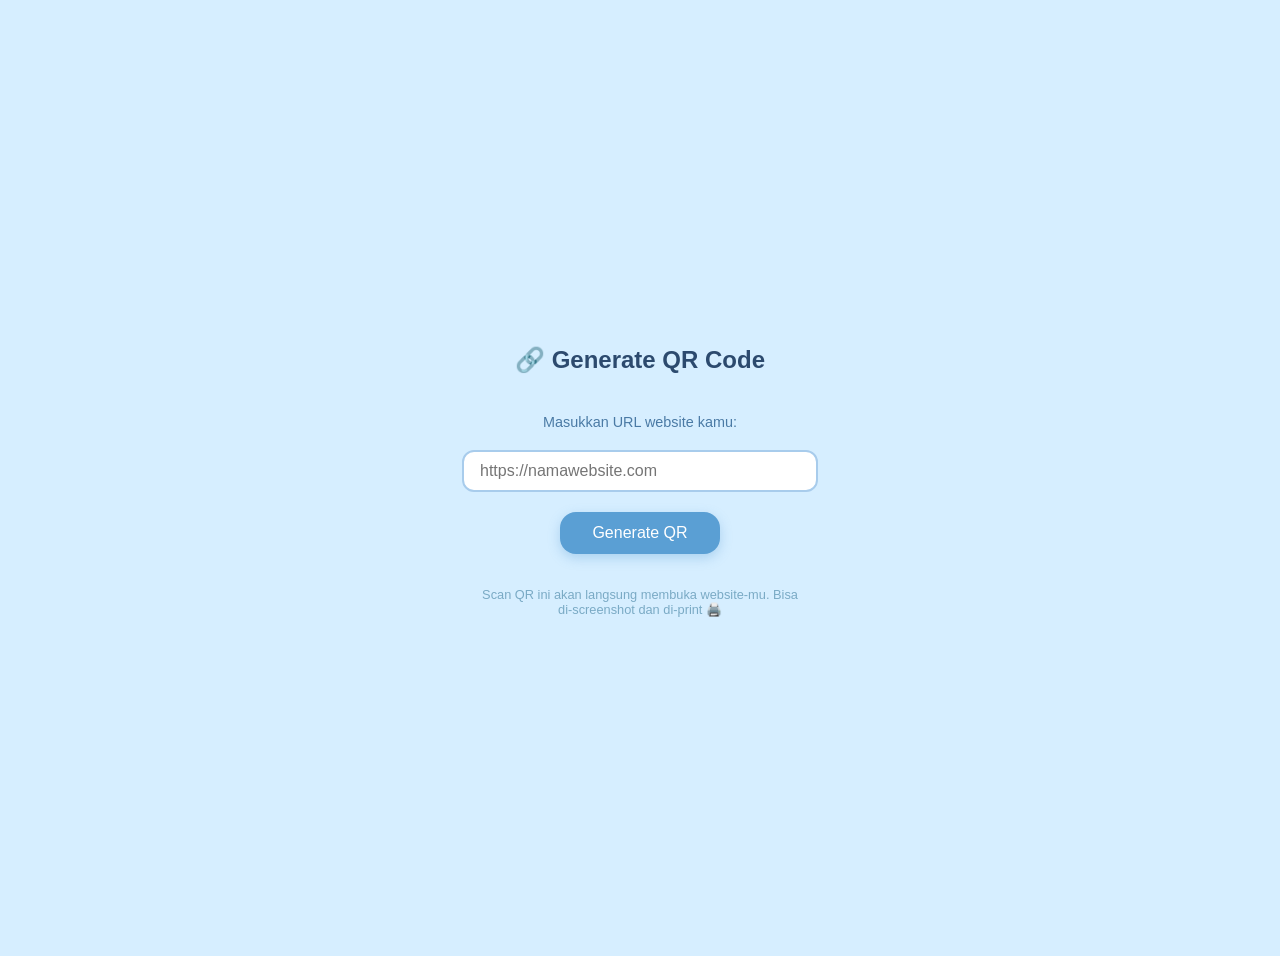
==== qrcode.html @ 64d3abbb "first commit" ====
<!DOCTYPE html>
<html lang="id">
<head>
  <meta charset="UTF-8"/>
  <meta name="viewport" content="width=device-width, initial-scale=1.0"/>
  <title>Generate QR Code</title>
  <style>
    body {
      font-family: sans-serif;
      background: #d6eeff;
      display: flex; flex-direction: column;
      align-items: center; justify-content: center;
      min-height: 100vh;
      gap: 20px;
      padding: 20px;
    }
    h2 { color: #2c4a6e; }
    label { color: #4a7aa5; font-size: 0.9rem; }
    input {
      padding: 10px 16px; border-radius: 12px;
      border: 2px solid #a8ccec;
      font-size: 1rem; width: 320px; max-width: 90vw;
      outline: none;
    }
    input:focus { border-color: #5a9fd4; }
    button {
      padding: 12px 32px; border-radius: 16px;
      background: #5a9fd4; color: white;
      border: none; font-size: 1rem; cursor: pointer;
      box-shadow: 0 4px 12px rgba(90,159,212,0.35);
      transition: transform 0.15s;
    }
    button:hover { transform: scale(1.04); }
    #qr-output {
      background: white; padding: 20px;
      border-radius: 20px;
      box-shadow: 0 6px 20px rgba(90,159,212,0.2);
      display: none;
    }
    p.note { font-size: 0.8rem; color: #7aaac5; max-width: 320px; text-align: center; }
  </style>
</head>
<body>
  <h2>🔗 Generate QR Code</h2>
  <label>Masukkan URL website kamu:</label>
  <input type="url" id="url-input" placeholder="https://namawebsite.com" />
  <button onclick="generateQR()">Generate QR</button>
  <div id="qr-output">
    <img id="qr-img" src="" alt="QR Code" style="width:220px;height:220px;"/>
  </div>
  <p class="note">Scan QR ini akan langsung membuka website-mu. Bisa di-screenshot dan di-print 🖨️</p>

  <script>
    function generateQR() {
      const url = document.getElementById('url-input').value.trim();
      if (!url) { alert('Masukkan URL dulu ya!'); return; }
      const encoded = encodeURIComponent(url);
      const src = `https://api.qrserver.com/v1/create-qr-code/?size=220x220&data=${encoded}&color=2c4a6e&bgcolor=d6eeff`;
      document.getElementById('qr-img').src = src;
      document.getElementById('qr-output').style.display = 'block';
    }
  </script>
</body>
</html>
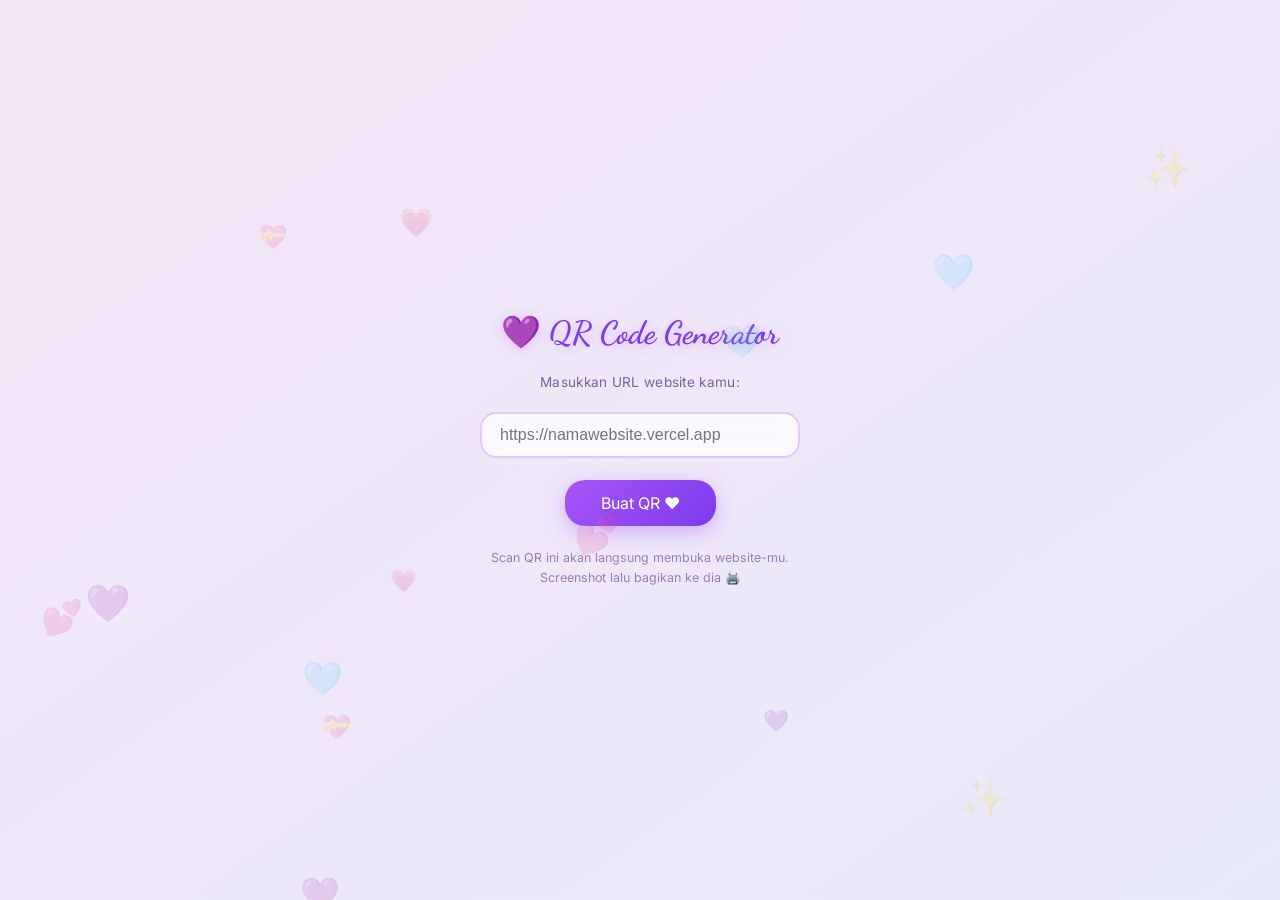
==== commit eb1c501a: "feat: heart-shaped QR code generator with canvas clip" ====
--- a/qrcode.html
+++ b/qrcode.html
@@ -3,61 +3,241 @@
 <head>
   <meta charset="UTF-8"/>
   <meta name="viewport" content="width=device-width, initial-scale=1.0"/>
-  <title>Generate QR Code</title>
+  <title>Generate QR ❤️</title>
+  <link href="https://fonts.googleapis.com/css2?family=Dancing+Script:wght@600&family=Inter:wght@300;400;500&display=swap" rel="stylesheet"/>
   <style>
+    *, *::before, *::after { box-sizing: border-box; margin: 0; padding: 0; }
+
     body {
-      font-family: sans-serif;
-      background: #d6eeff;
+      font-family: 'Inter', sans-serif;
+      background: linear-gradient(145deg, #f5e6f7, #dceeff, #fce4f0);
+      background-size: 400% 400%;
+      animation: bgShift 10s ease infinite;
       display: flex; flex-direction: column;
       align-items: center; justify-content: center;
       min-height: 100vh;
-      gap: 20px;
-      padding: 20px;
-    }
-    h2 { color: #2c4a6e; }
-    label { color: #4a7aa5; font-size: 0.9rem; }
+      gap: 22px;
+      padding: 28px 20px;
+    }
+    @keyframes bgShift {
+      0%,100% { background-position: 0% 50%; }
+      50%      { background-position: 100% 50%; }
+    }
+
+    h2 {
+      font-family: 'Dancing Script', cursive;
+      color: #7c3aed;
+      font-size: 2rem;
+      text-shadow: 0 2px 12px rgba(168,85,247,.3);
+    }
+
+    label { color: #7a5fa5; font-size: 0.85rem; letter-spacing: .3px; }
+
     input {
-      padding: 10px 16px; border-radius: 12px;
-      border: 2px solid #a8ccec;
+      padding: 12px 18px; border-radius: 16px;
+      border: 2px solid rgba(168,85,247,.3);
       font-size: 1rem; width: 320px; max-width: 90vw;
       outline: none;
-    }
-    input:focus { border-color: #5a9fd4; }
+      background: rgba(255,255,255,.75);
+      backdrop-filter: blur(10px);
+      transition: border-color .2s;
+    }
+    input:focus { border-color: #a855f7; }
+
     button {
-      padding: 12px 32px; border-radius: 16px;
-      background: #5a9fd4; color: white;
+      padding: 13px 36px; border-radius: 20px;
+      background: linear-gradient(135deg, #a855f7, #7c3aed);
+      color: white;
       border: none; font-size: 1rem; cursor: pointer;
-      box-shadow: 0 4px 12px rgba(90,159,212,0.35);
-      transition: transform 0.15s;
-    }
-    button:hover { transform: scale(1.04); }
+      box-shadow: 0 6px 20px rgba(168,85,247,.4);
+      transition: transform .15s, box-shadow .15s;
+      font-family: 'Inter', sans-serif;
+    }
+    button:hover  { transform: scale(1.05); box-shadow: 0 8px 28px rgba(168,85,247,.5); }
+    button:active { transform: scale(.96); }
+
     #qr-output {
-      background: white; padding: 20px;
-      border-radius: 20px;
-      box-shadow: 0 6px 20px rgba(90,159,212,0.2);
       display: none;
-    }
-    p.note { font-size: 0.8rem; color: #7aaac5; max-width: 320px; text-align: center; }
+      flex-direction: column;
+      align-items: center;
+      gap: 14px;
+    }
+    #qr-output.visible { display: flex; }
+
+    /* Heart canvas wrapper */
+    .heart-canvas-wrap {
+      position: relative;
+      filter: drop-shadow(0 8px 32px rgba(168,85,247,.45)) drop-shadow(0 2px 8px rgba(255,100,160,.3));
+      animation: heartFloat 3s ease-in-out infinite alternate;
+    }
+    @keyframes heartFloat {
+      from { transform: translateY(0) scale(1); }
+      to   { transform: translateY(-8px) scale(1.03); }
+    }
+
+    #heart-canvas {
+      display: block;
+    }
+
+    .qr-caption {
+      font-family: 'Dancing Script', cursive;
+      color: #a855f7;
+      font-size: 1.25rem;
+      text-align: center;
+      text-shadow: 0 1px 8px rgba(168,85,247,.3);
+    }
+
+    .download-btn {
+      padding: 10px 28px;
+      border-radius: 14px;
+      background: rgba(255,255,255,.7);
+      backdrop-filter: blur(8px);
+      border: 1.5px solid rgba(168,85,247,.35);
+      color: #7c3aed;
+      font-size: .88rem;
+      cursor: pointer;
+      font-family: 'Inter', sans-serif;
+      transition: background .15s, transform .15s;
+    }
+    .download-btn:hover { background: rgba(168,85,247,.12); transform: scale(1.03); }
+
+    p.note {
+      font-size: 0.78rem; color: #9a7abf;
+      max-width: 300px; text-align: center; line-height: 1.6;
+    }
+
+    /* Floating deco hearts */
+    .deco-hearts { position: fixed; inset: 0; pointer-events: none; z-index: 0; overflow: hidden; }
+    .dh {
+      position: absolute;
+      font-size: 1.4rem;
+      opacity: .18;
+      animation: dhFloat linear infinite;
+    }
+    @keyframes dhFloat {
+      0%   { transform: translateY(0) rotate(0deg); opacity: .18; }
+      100% { transform: translateY(-100vh) rotate(30deg); opacity: 0; }
+    }
   </style>
 </head>
 <body>
-  <h2>🔗 Generate QR Code</h2>
+
+  <!-- Floating background hearts -->
+  <div class="deco-hearts" id="deco-hearts"></div>
+
+  <h2>💜 QR Code Generator</h2>
   <label>Masukkan URL website kamu:</label>
-  <input type="url" id="url-input" placeholder="https://namawebsite.com" />
-  <button onclick="generateQR()">Generate QR</button>
+  <input type="url" id="url-input" placeholder="https://namawebsite.vercel.app" />
+  <button onclick="generateQR()">Buat QR ❤️</button>
+
   <div id="qr-output">
-    <img id="qr-img" src="" alt="QR Code" style="width:220px;height:220px;"/>
+    <div class="heart-canvas-wrap">
+      <canvas id="heart-canvas" width="300" height="280"></canvas>
+    </div>
+    <p class="qr-caption">scan untuk membuka surprise 💜</p>
+    <button class="download-btn" onclick="downloadQR()">⬇ Simpan gambar</button>
   </div>
-  <p class="note">Scan QR ini akan langsung membuka website-mu. Bisa di-screenshot dan di-print 🖨️</p>
+
+  <p class="note">Scan QR ini akan langsung membuka website-mu. Screenshot lalu bagikan ke dia 🖨️</p>
 
   <script>
+    // ── Floating background hearts ──
+    (function() {
+      const container = document.getElementById('deco-hearts');
+      const emojis = ['💜','🩵','💕','💗','💝','✨'];
+      for (let i = 0; i < 14; i++) {
+        const el = document.createElement('div');
+        el.className = 'dh';
+        el.textContent = emojis[i % emojis.length];
+        el.style.cssText = `
+          left:${Math.random()*100}%;
+          top:${Math.random()*100}%;
+          animation-duration:${8 + Math.random()*10}s;
+          animation-delay:${Math.random()*8}s;
+          font-size:${1 + Math.random()*1.4}rem;
+        `;
+        container.appendChild(el);
+      }
+    })();
+
+    // ── Heart clip-path on canvas ──
+    function heartPath(ctx, cx, cy, size) {
+      // Classic parametric heart curve scaled to `size`
+      ctx.beginPath();
+      for (let t = 0; t <= Math.PI * 2; t += 0.01) {
+        const x = size * 16 * Math.pow(Math.sin(t), 3);
+        const y = -size * (13 * Math.cos(t) - 5 * Math.cos(2*t) - 2 * Math.cos(3*t) - Math.cos(4*t));
+        if (t === 0) ctx.moveTo(cx + x, cy + y);
+        else         ctx.lineTo(cx + x, cy + y);
+      }
+      ctx.closePath();
+    }
+
     function generateQR() {
       const url = document.getElementById('url-input').value.trim();
-      if (!url) { alert('Masukkan URL dulu ya!'); return; }
+      if (!url) { alert('Masukkan URL dulu ya! 🥺'); return; }
+
+      // Use goqr.me API — returns plain PNG
+      const size = 600;
       const encoded = encodeURIComponent(url);
-      const src = `https://api.qrserver.com/v1/create-qr-code/?size=220x220&data=${encoded}&color=2c4a6e&bgcolor=d6eeff`;
-      document.getElementById('qr-img').src = src;
-      document.getElementById('qr-output').style.display = 'block';
+      const apiUrl = `https://api.qrserver.com/v1/create-qr-code/?size=${size}x${size}&data=${encoded}&color=7c3aed&bgcolor=ffffff&qzone=2&format=png`;
+
+      const img = new Image();
+      img.crossOrigin = 'anonymous';
+      img.onload = () => drawHeartQR(img);
+      img.onerror = () => alert('Gagal load QR, coba lagi 🥺');
+      img.src = apiUrl;
+    }
+
+    function drawHeartQR(qrImg) {
+      const canvas = document.getElementById('heart-canvas');
+      const ctx = canvas.getContext('2d');
+      const W = canvas.width;
+      const H = canvas.height;
+      const cx = W / 2;
+      const cy = H / 2 + 10;
+      const heartSize = 8.8; // controls heart scale
+
+      ctx.clearRect(0, 0, W, H);
+
+      // 1. Draw gradient background heart fill
+      const grad = ctx.createRadialGradient(cx, cy - 20, 10, cx, cy, 160);
+      grad.addColorStop(0,   '#f5d0fe');
+      grad.addColorStop(0.5, '#e9b8fd');
+      grad.addColorStop(1,   '#c084fc');
+
+      heartPath(ctx, cx, cy, heartSize);
+      ctx.fillStyle = grad;
+      ctx.fill();
+
+      // 2. Clip to heart shape, then draw QR
+      ctx.save();
+      heartPath(ctx, cx, cy, heartSize * 0.82); // slightly smaller clip
+      ctx.clip();
+
+      // Center QR inside heart
+      const qSize = 195;
+      ctx.drawImage(qrImg, cx - qSize/2, cy - qSize/2 - 4, qSize, qSize);
+
+      ctx.restore();
+
+      // 3. Heart border glow
+      heartPath(ctx, cx, cy, heartSize);
+      ctx.strokeStyle = 'rgba(168,85,247,0.6)';
+      ctx.lineWidth = 3;
+      ctx.stroke();
+
+      // Show output
+      const output = document.getElementById('qr-output');
+      output.classList.add('visible');
+    }
+
+    function downloadQR() {
+      const canvas = document.getElementById('heart-canvas');
+      const link = document.createElement('a');
+      link.download = 'qr-love.png';
+      link.href = canvas.toDataURL('image/png');
+      link.click();
     }
   </script>
 </body>
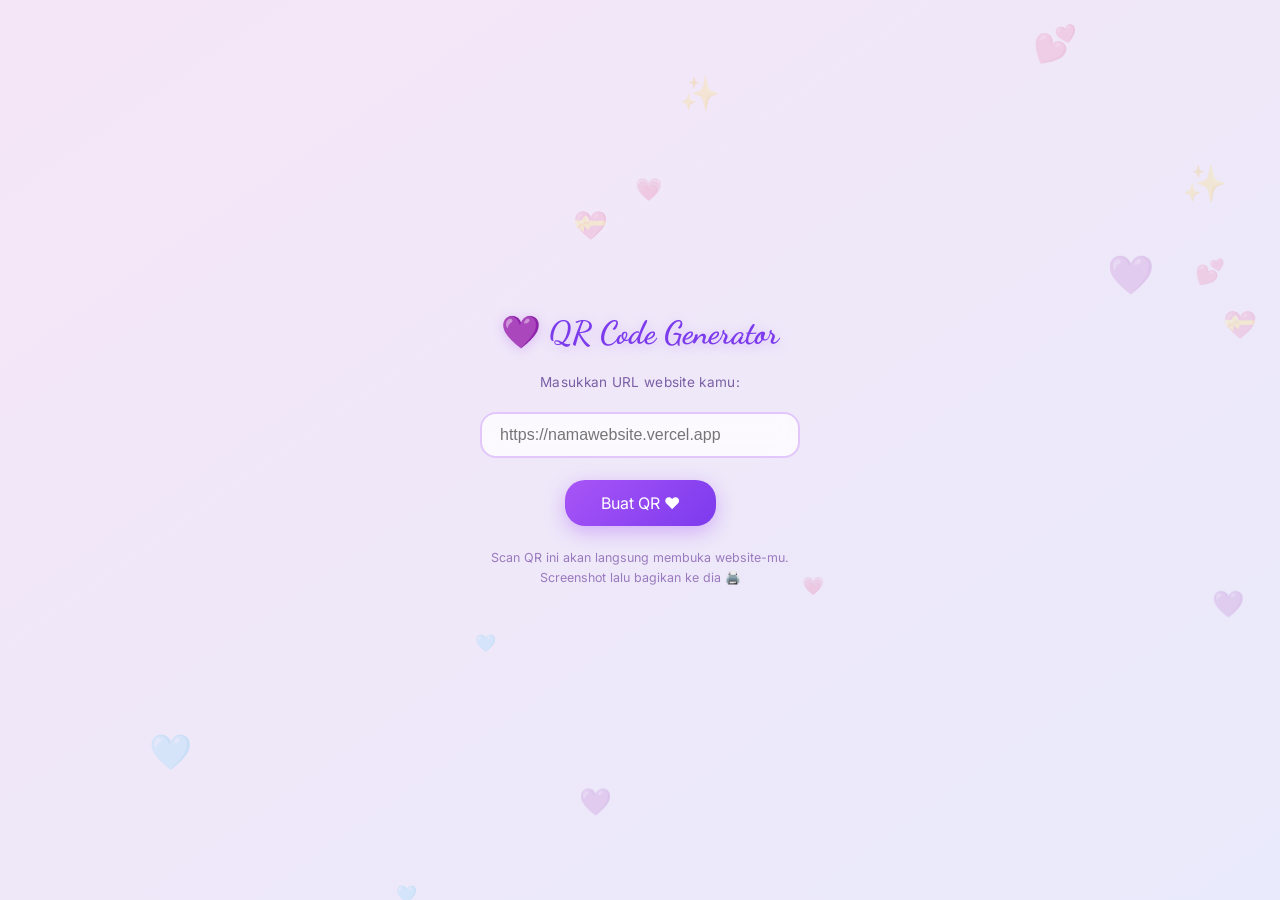
==== commit 18366807: "fix: QR heart decorative only, QR fully visible and scannable" ====
--- a/qrcode.html
+++ b/qrcode.html
@@ -132,7 +132,7 @@
 
   <div id="qr-output">
     <div class="heart-canvas-wrap">
-      <canvas id="heart-canvas" width="300" height="280"></canvas>
+      <canvas id="heart-canvas" width="300" height="300"></canvas>
     </div>
     <p class="qr-caption">scan untuk membuka surprise 💜</p>
     <button class="download-btn" onclick="downloadQR()">⬇ Simpan gambar</button>
@@ -192,44 +192,91 @@
     function drawHeartQR(qrImg) {
       const canvas = document.getElementById('heart-canvas');
       const ctx = canvas.getContext('2d');
-      const W = canvas.width;
-      const H = canvas.height;
+      const W = canvas.width;   // 300
+      const H = canvas.height;  // 280
       const cx = W / 2;
-      const cy = H / 2 + 10;
-      const heartSize = 8.8; // controls heart scale
+      const cy = H / 2 + 6;
 
       ctx.clearRect(0, 0, W, H);
 
-      // 1. Draw gradient background heart fill
-      const grad = ctx.createRadialGradient(cx, cy - 20, 10, cx, cy, 160);
-      grad.addColorStop(0,   '#f5d0fe');
-      grad.addColorStop(0.5, '#e9b8fd');
-      grad.addColorStop(1,   '#c084fc');
-
+      // ── 1. White rounded card background ──
+      const pad = 18;
+      const qSize = W - pad * 2;  // 264px — QR fills most of card
+      const qx = pad;
+      const qy = (H - qSize) / 2;
+
+      // Soft white card
+      roundRect(ctx, qx - 10, qy - 10, qSize + 20, qSize + 20, 18);
+      ctx.fillStyle = '#ffffff';
+      ctx.fill();
+
+      // ── 2. Draw full QR (no clip — scannable) ──
+      ctx.drawImage(qrImg, qx, qy, qSize, qSize);
+
+      // ── 3. Heart overlay in EACH corner (decorative, outside QR finder zones) ──
+      // Finder zones are roughly top-left, top-right, bottom-left ~20% of QR size
+      // We place small hearts at the very outer corners of the card, NOT over finders
+      const heartEmojis = ['💜','💜','💜','💜'];
+      const corners = [
+        [qx - 8,       qy - 8      ],  // top-left outer
+        [qx + qSize - 4, qy - 8    ],  // top-right outer
+        [qx - 8,       qy + qSize - 4],// bottom-left outer
+        [qx + qSize - 4, qy + qSize-4] // bottom-right outer
+      ];
+      ctx.font = '20px serif';
+      ctx.textAlign = 'center';
+      ctx.textBaseline = 'middle';
+      heartEmojis.forEach((h, i) => {
+        ctx.fillText(h, corners[i][0], corners[i][1]);
+      });
+
+      // ── 4. Big decorative heart outline BEHIND card (glow ring) ──
+      const heartSize = 9.2;
       heartPath(ctx, cx, cy, heartSize);
-      ctx.fillStyle = grad;
-      ctx.fill();
-
-      // 2. Clip to heart shape, then draw QR
-      ctx.save();
-      heartPath(ctx, cx, cy, heartSize * 0.82); // slightly smaller clip
-      ctx.clip();
-
-      // Center QR inside heart
-      const qSize = 195;
-      ctx.drawImage(qrImg, cx - qSize/2, cy - qSize/2 - 4, qSize, qSize);
-
-      ctx.restore();
-
-      // 3. Heart border glow
+      const grad = ctx.createRadialGradient(cx, cy - 20, 40, cx, cy, 170);
+      grad.addColorStop(0,   'rgba(245,208,254,0)');
+      grad.addColorStop(0.7, 'rgba(192,132,252,0.15)');
+      grad.addColorStop(1,   'rgba(168,85,247,0.35)');
+      ctx.strokeStyle = grad;
+      ctx.lineWidth = 14;
+      ctx.stroke();
+
+      // Thinner sharp border
       heartPath(ctx, cx, cy, heartSize);
-      ctx.strokeStyle = 'rgba(168,85,247,0.6)';
-      ctx.lineWidth = 3;
+      ctx.strokeStyle = 'rgba(168,85,247,0.55)';
+      ctx.lineWidth = 2.5;
       ctx.stroke();
 
+      // ── 5. Small hearts scattered around border ──
+      const borderHearts = [
+        { t: 0.15 }, { t: 0.38 }, { t: 0.62 }, { t: 0.85 },
+        { t: 0.5  }, { t: 0.25 }, { t: 0.75 }
+      ];
+      ctx.font = '13px serif';
+      borderHearts.forEach(({ t }) => {
+        const angle = t * Math.PI * 2;
+        const s = heartSize;
+        const hx = cx + s * 16 * Math.pow(Math.sin(angle), 3);
+        const hy = cy - s * (13*Math.cos(angle) - 5*Math.cos(2*angle) - 2*Math.cos(3*angle) - Math.cos(4*angle));
+        ctx.fillText('💜', hx, hy);
+      });
+
       // Show output
-      const output = document.getElementById('qr-output');
-      output.classList.add('visible');
+      document.getElementById('qr-output').classList.add('visible');
+    }
+
+    function roundRect(ctx, x, y, w, h, r) {
+      ctx.beginPath();
+      ctx.moveTo(x + r, y);
+      ctx.lineTo(x + w - r, y);
+      ctx.arcTo(x + w, y, x + w, y + r, r);
+      ctx.lineTo(x + w, y + h - r);
+      ctx.arcTo(x + w, y + h, x + w - r, y + h, r);
+      ctx.lineTo(x + r, y + h);
+      ctx.arcTo(x, y + h, x, y + h - r, r);
+      ctx.lineTo(x, y + r);
+      ctx.arcTo(x, y, x + r, y, r);
+      ctx.closePath();
     }
 
     function downloadQR() {
